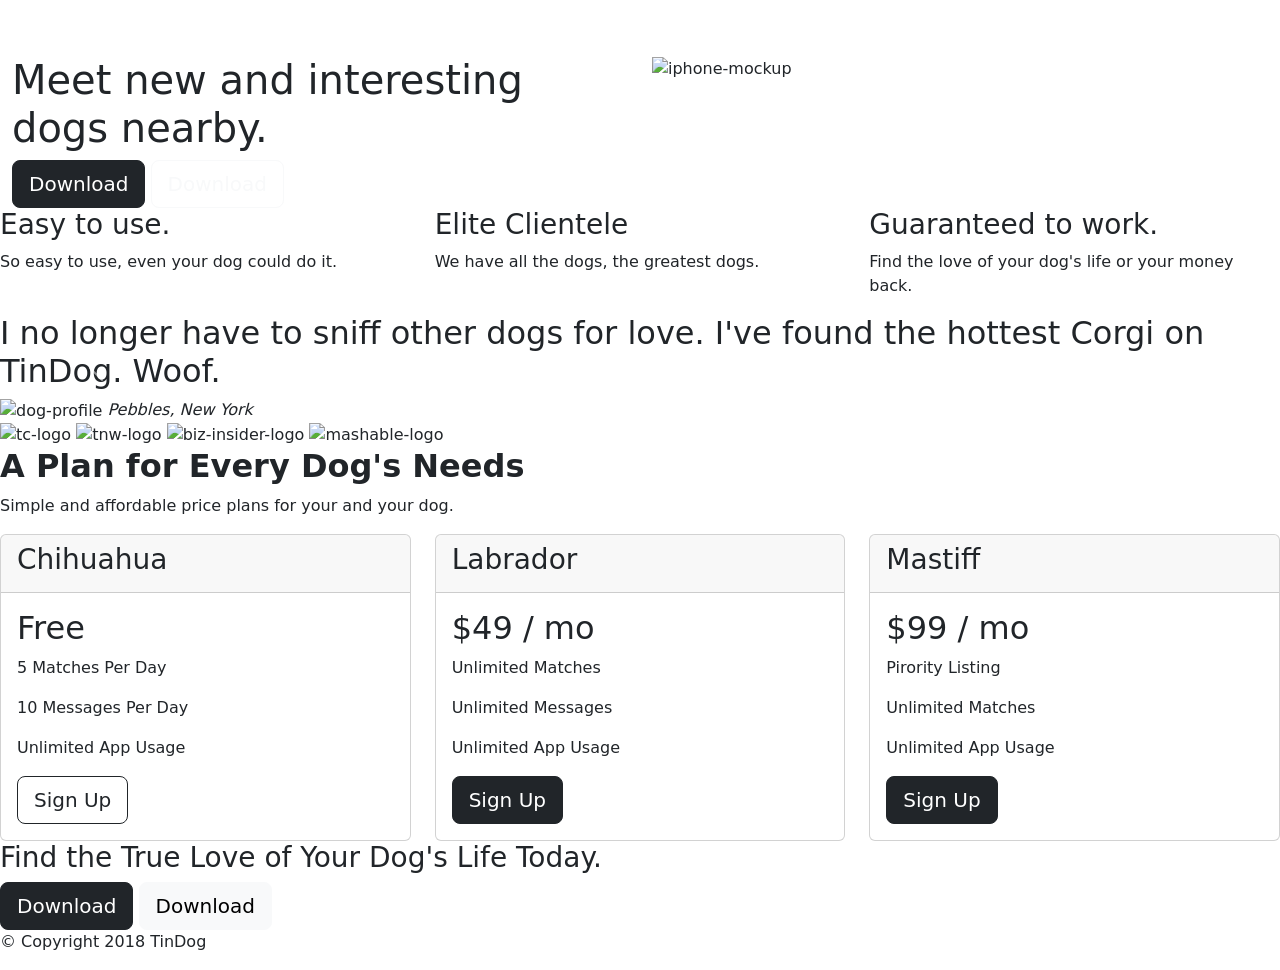
==== index.html @ 2d092d3c "tindog added" ====
<!doctype html>
<html lang="en">
  <head>
    <!-- Required meta tags -->
    <meta charset="utf-8">
    <meta name="viewport" content="width=device-width, initial-scale=1">

    <!-- Bootstrap CSS -->
    <link href="https://cdn.jsdelivr.net/npm/bootstrap@5.0.0-beta2/dist/css/bootstrap.min.css" rel="stylesheet" integrity="sha384-BmbxuPwQa2lc/FVzBcNJ7UAyJxM6wuqIj61tLrc4wSX0szH/Ev+nYRRuWlolflfl" crossorigin="anonymous">
    <!-- Google Fonts -->
    <link rel="preconnect" href="https://fonts.gstatic.com">
    <link href="https://fonts.googleapis.com/css2?family=Montserrat:wght@400;900&family=Ubuntu&display=swap" rel="stylesheet">
    <!-- Styles -->
    <link rel="icon" href="favicon.ico">
    <link rel="stylesheet" type="text/css" href="css/styles.css">
    <!-- Font Awesome -->
    <script src="https://use.fontawesome.com/0a3089d20b.js"></script>

    <title>tindog</title>
  </head>
  <body>

    
    <section id="title">
      <div class="container-fluid">

      <!-- nav -->

        <nav class="navbar navbar-expand-lg  navbar-dark">
            <a class="navbar-brand" href="#">tindog </a>
            <button class="navbar-toggler" type="button" data-bs-toggle="collapse" data-bs-target="#navbarTogglerDemo01" aria-controls="navbarTogglerDemo01" aria-expanded="false" aria-label="Toggle navigation">
              <span class="navbar-toggler-icon"></span>
            </button>

            <div class="collapse navbar-collapse" id="navbarTogglerDemo01">
            
            <ul class="navbar-nav ml-auto" style="margin-left: auto;">
              <li class="nav-item"> <a class="nav-link" href="#footer">Contact</a>
              </li>
              <li class="nav-item "> <a class="nav-link" href="#pricing">Pricing</a>
              </li>
              <li class="nav-item "> <a class="nav-link" href="#cta">download</a>
              </li>
            </ul>
            </div>
        </nav>

    <!-- nav -->

    <!-- Title -->

        <div class="row">
          <div class="col-lg-6">
            <h1 class="headh1">Meet new and interesting dogs nearby.</h1>
            <button type="button" class="btn btn-dark btn-lg download-button"> <i class="fa fa-apple"></i> Download</button>
            <button type="button" class="btn btn-outline-light btn-lg download-button"><i class="fa fa-android"></i> Download</button>
          </div>

          <div class="col-lg-6">
            <img src="images/iphone6.png" alt="iphone-mockup" class="title-image">
          </div>
      </div>
    </section>


  <!-- Features -->

  <section id="features">
 
    <div class="row">
      <div class="feature-box col-lg-4">
        <i class="fa fa-check-circle fa-4x icon"></i>
        <h3>Easy to use.</h3>
        <p>So easy to use, even your dog could do it.</p>
      </div>

      <div class="feature-box col-lg-4">
        <i class="fa fa-bullseye fa-4x icon"></i>
        <h3>Elite Clientele</h3>
        <p>We have all the dogs, the greatest dogs.</p>
      </div>

      <div class="feature-box col-lg-4">
        <i class="fa fa-heart fa-3x icon"></i>
        <h3>Guaranteed to work.</h3>
        <p>Find the love of your dog's life or your money back.</p>
      </div>
    </div>
  </section>


  <!-- Testimonials -->

  <section id="testimonials">
  <div id="testimonial-carousel" class="carousel slide" data-bs-ride="carousel">
  <div class="carousel-inner">
    <div class="carousel-item active">
      <h2>I no longer have to sniff other dogs for love. I've found the hottest Corgi on TinDog. Woof.</h2>
      <img src="images/dog-img.jpg" alt="dog-profile" class="testimonial-image">
      <em>Pebbles, New York</em>
    </div>

    <div class="carousel-item">
      <h2 class="testimonial-text">My dog used to be so lonely, but with TinDog's help, they've found the love of their life. I think.</h2>
      <img class="testimonial-image" src="images/lady-img.jpg" alt="lady-profile">
      <em>Beverly, Illinois</em>
    </div>
  </div>
  <button class="carousel-control-prev" type="button" data-bs-target="#testimonial-carousel"  data-bs-slide="prev">
    <span class="carousel-control-prev-icon" aria-hidden="true"></span>
    <span class="visually-hidden">Previous</span>
  </button>
  <button class="carousel-control-next" type="button" data-bs-target="#testimonial-carousel"  data-bs-slide="next">
    <span class="carousel-control-next-icon" aria-hidden="true"></span>
    <span class="visually-hidden">Next</span>
  </button>
  </div>

  </section>

  <!-- Press -->

  <section id="press">
    <img class="presslogo" src="images/techcrunch.png" alt="tc-logo" >
    <img class="presslogo" src="images/tnw.png" alt="tnw-logo">
    <img class="presslogo" src="images/bizinsider.png" alt="biz-insider-logo">
    <img class="presslogo" src="images/mashable.png" alt="mashable-logo">

  </section>


  <!-- Pricing -->

  <section id="pricing">

    <h2 style="font-weight: 600;">A Plan for Every Dog's Needs</h2>
    <p>Simple and affordable price plans for your and your dog.</p>

    <div class="row">
      <div class="col-lg-4 col-md-6 pricingcol">
        <div class="card">
          <div class="card-header">
            <h3>Chihuahua</h3>
          </div>
          <div class="card-body">
            <h2>Free</h2>
            <p>5 Matches Per Day</p>
            <p>10 Messages Per Day</p>
            <p>Unlimited App Usage</p>
            <button class="btn btn-outline-dark btn-block btn-lg" type="button">Sign Up</button>
            <!-- <button type="button" class="btn btn-block btn-outline-dark">Sign Up</button> -->
          </div>
        </div>
      </div>

  
  

    
      <div class="col-lg-4 col-md-6 pricingcol">
        <div class="card">
          <div class="card-header">
            <h3>Labrador</h3>
          </div>
          <div class="card-body">
            <h2>$49 / mo</h2>
            <p>Unlimited Matches</p>
            <p>Unlimited Messages</p>
            <p>Unlimited App Usage</p>
            <button type="button" class="btn btn-block btn-lg  btn-dark">Sign Up</button>
          </div>
        </div>
      </div>

      <div class="col-lg-4 col-md-12 pricingcol">
        <div class="card">
          <div class="card-header">
            <h3>Mastiff</h3>
          </div>
          <div class="card-body">
            <h2>$99 / mo</h2>
            <p>Pirority Listing</p>
            <p>Unlimited Matches</p>
            <p>Unlimited App Usage</p>
            <button type="button" class="btn btn-lg btn-block btn-dark">Sign Up</button>
          </div>
        </div>
      </div>
  </div>
</div>

  </section>


  <!-- Call to Action -->

  <section id="cta">

    <h3>Find the True Love of Your Dog's Life Today.</h3>
    <button type="button" class="btn btn-lg btn-dark download-button"> <i class="fa fa-apple"></i> Download</button>
    <button type="button" class="btn btn-lg btn-light download-button"> <i class="fa fa-android"></i> Download</button>

  </section>


  <!-- Footer -->

  <footer id="footer">

    <a href="#" class="astyle"><i class="social fa fa-facebook-square"> </i></a>
    <a href="#" class="astyle"><i class="social fa fa-twitter"> </i></a>
    <a href="https://www.instagram.com/manasa___1/?hl=en" class="astyle"><i class="social fa fa-instagram"> </i></a>
    <a href="#" class="astyle"><i class="social fa fa-envelope"> </i></a>

    <p>© Copyright 2018 TinDog</p>

  </footer>

    <script src="https://cdn.jsdelivr.net/npm/bootstrap@5.0.0-beta2/dist/js/bootstrap.bundle.min.js" integrity="sha384-b5kHyXgcpbZJO/tY9Ul7kGkf1S0CWuKcCD38l8YkeH8z8QjE0GmW1gYU5S9FOnJ0" crossorigin="anonymous"></script>

    
    
  </body>
</html>
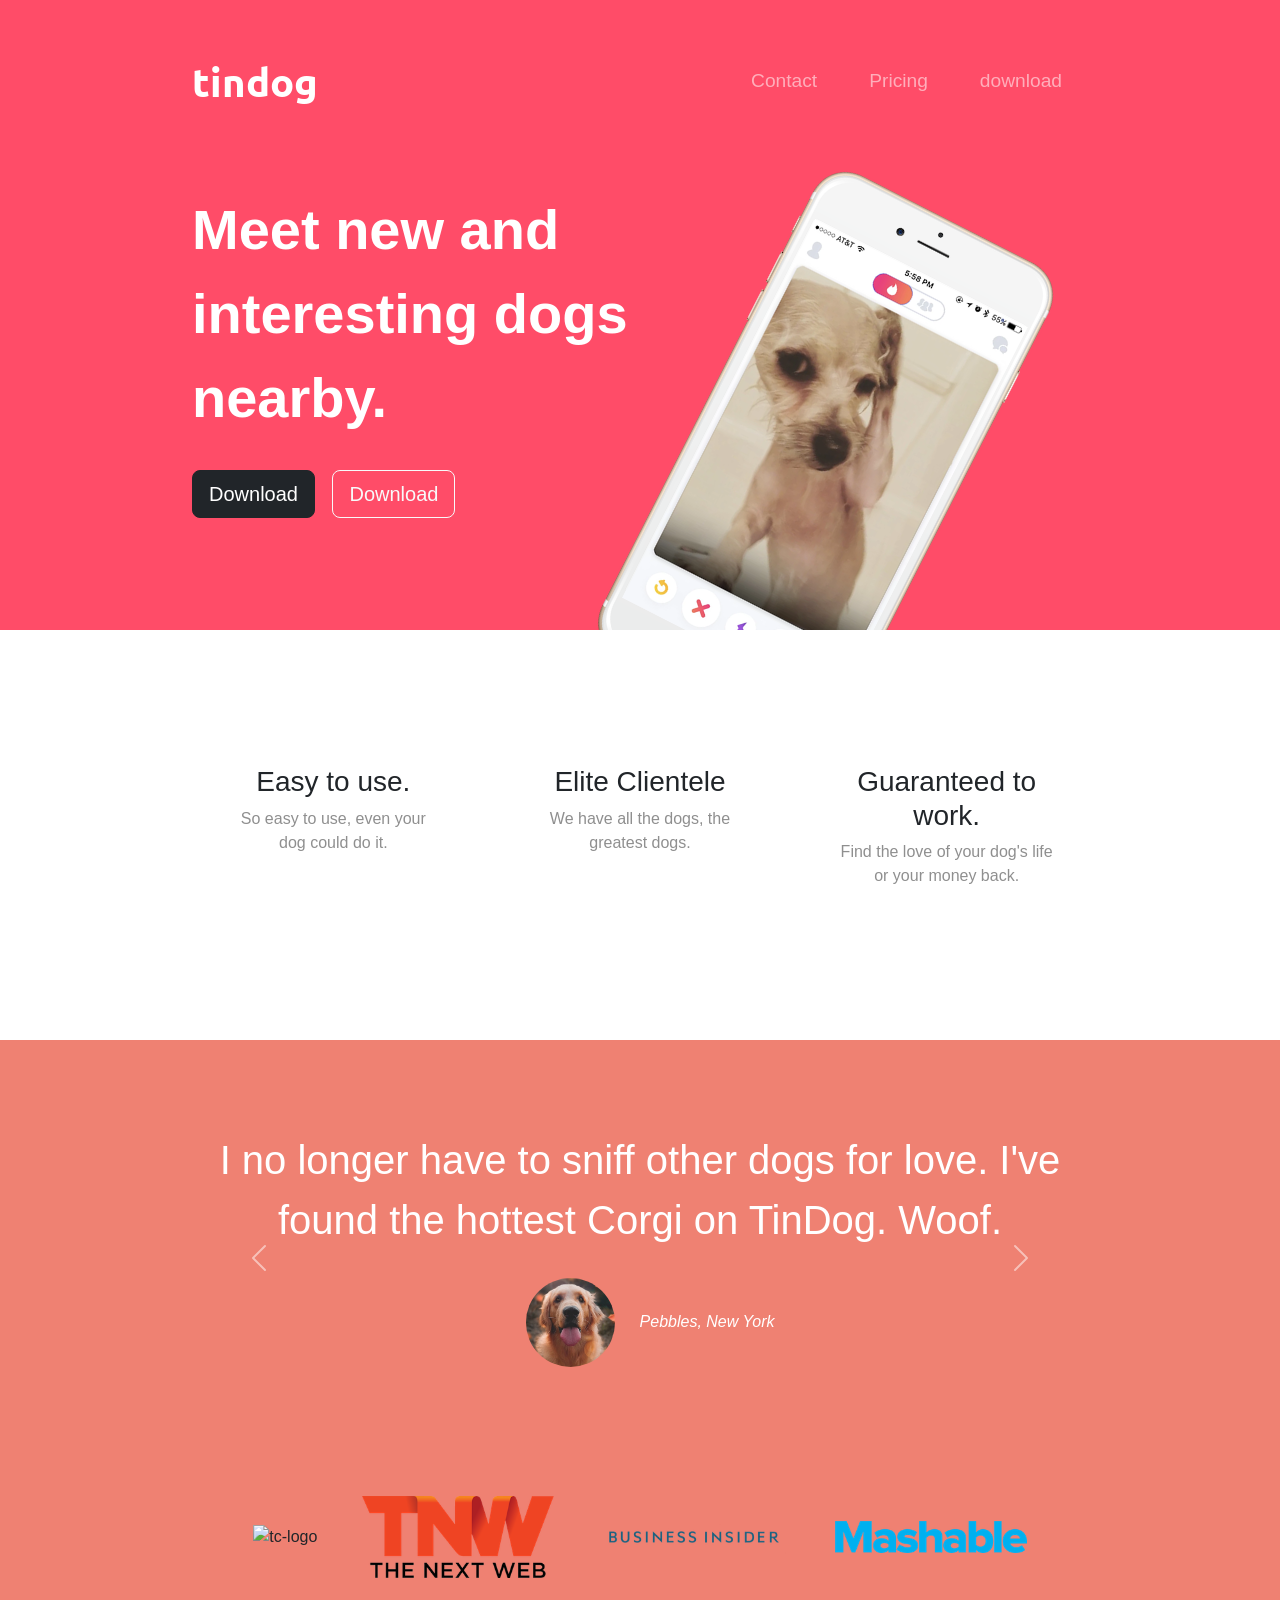
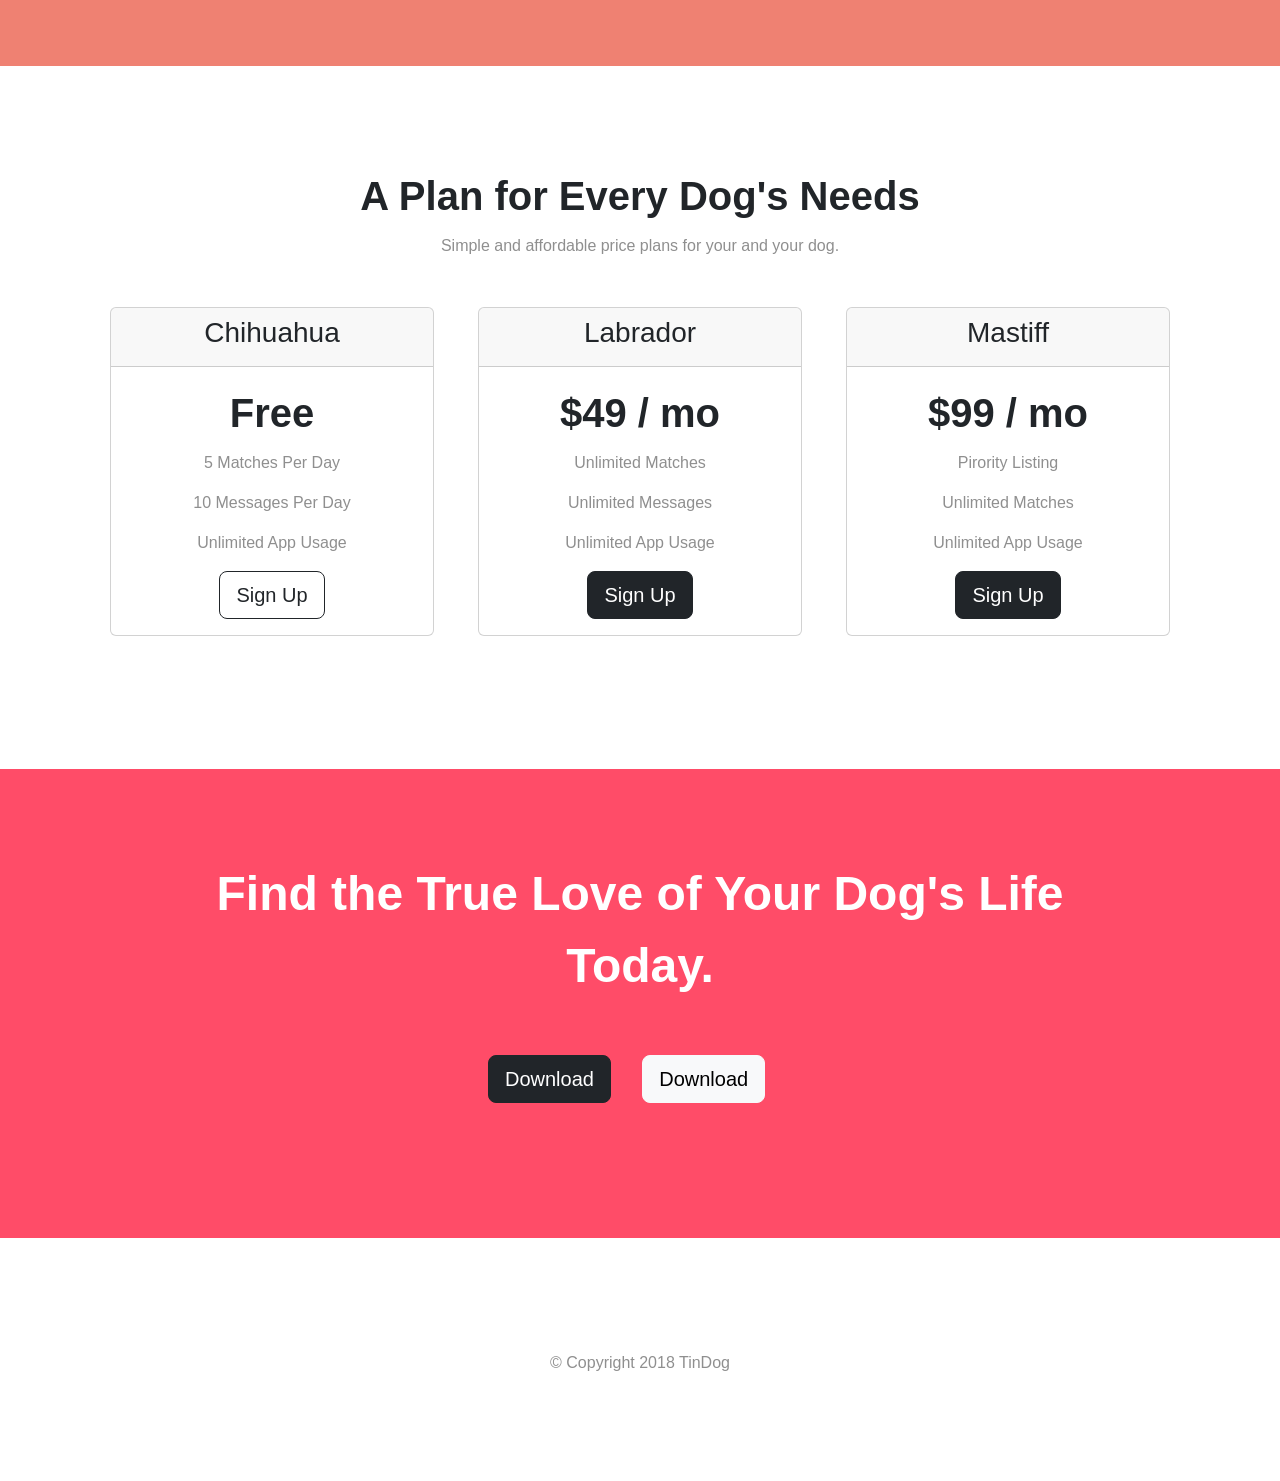
==== commit a6a0466b: "Update index.html" ====
--- a/index.html
+++ b/index.html
@@ -12,7 +12,7 @@
     <link href="https://fonts.googleapis.com/css2?family=Montserrat:wght@400;900&family=Ubuntu&display=swap" rel="stylesheet">
     <!-- Styles -->
     <link rel="icon" href="favicon.ico">
-    <link rel="stylesheet" type="text/css" href="css/styles.css">
+    <link rel="stylesheet" type="text/css" href="styles.css">
     <!-- Font Awesome -->
     <script src="https://use.fontawesome.com/0a3089d20b.js"></script>
 
@@ -57,7 +57,7 @@
           </div>
 
           <div class="col-lg-6">
-            <img src="images/iphone6.png" alt="iphone-mockup" class="title-image">
+            <img src="iphone6.png" alt="iphone-mockup" class="title-image">
           </div>
       </div>
     </section>
@@ -96,13 +96,13 @@
   <div class="carousel-inner">
     <div class="carousel-item active">
       <h2>I no longer have to sniff other dogs for love. I've found the hottest Corgi on TinDog. Woof.</h2>
-      <img src="images/dog-img.jpg" alt="dog-profile" class="testimonial-image">
+      <img src="dog-img.jpg" alt="dog-profile" class="testimonial-image">
       <em>Pebbles, New York</em>
     </div>
 
     <div class="carousel-item">
       <h2 class="testimonial-text">My dog used to be so lonely, but with TinDog's help, they've found the love of their life. I think.</h2>
-      <img class="testimonial-image" src="images/lady-img.jpg" alt="lady-profile">
+      <img class="testimonial-image" src="lady-img.jpg" alt="lady-profile">
       <em>Beverly, Illinois</em>
     </div>
   </div>
@@ -121,10 +121,10 @@
   <!-- Press -->
 
   <section id="press">
-    <img class="presslogo" src="images/techcrunch.png" alt="tc-logo" >
-    <img class="presslogo" src="images/tnw.png" alt="tnw-logo">
-    <img class="presslogo" src="images/bizinsider.png" alt="biz-insider-logo">
-    <img class="presslogo" src="images/mashable.png" alt="mashable-logo">
+    <img class="presslogo" src="techcrunch.png" alt="tc-logo" >
+    <img class="presslogo" src="tnw.png" alt="tnw-logo">
+    <img class="presslogo" src="bizinsider.png" alt="biz-insider-logo">
+    <img class="presslogo" src="mashable.png" alt="mashable-logo">
 
   </section>
 
@@ -221,4 +221,4 @@
     
     
   </body>
-</html>+</html>
--- a/styles.css
+++ b/styles.css
@@ -0,0 +1,172 @@
+body{
+	/*background-color: yellow;	*/
+	font-family: 'Montserrat', sans-serif;
+
+}
+h3{
+	font-family: "Montserrat",sans-serif;
+	font-weight: 500;
+	font-style: bolder;
+}
+p{
+	color: #8f8f8f;
+}
+h2{
+	font-family: "Montserrat-bold",sans-serif;
+	font-size: 2.5rem;
+	line-height: 1.5;
+}
+
+#title{
+	background-color: #ff4c68;
+}
+.container-fluid{
+	padding: 3% 15% 7%;
+}
+.headh1{
+	font-family: 'Montserrat-black', sans-serif;
+	font-size: 3.5rem;
+	line-height: 1.5;
+	color: #fff;
+	/*font-style: bolder;*/
+	font-weight: 900;
+
+}
+
+/*nav bar*/
+
+.navbar{
+	padding-bottom: 4.5rem;
+}
+.navbar-brand{
+	font-family: "ubuntu", sans-serif;
+	font-size: 2.5rem;
+	font-weight: bold;
+
+}
+.nav-item{
+	padding: 0 18px;
+}
+.nav-link{
+	font-size: 1.2rem;
+	font-family: "Montserrat-light", sans-serif;
+}
+
+/*buttons*/
+
+.download-button{
+	margin: 5% 3% 5% 0;
+}
+
+/*title image*/
+
+.title-image{
+	width: 21%;
+	transform: rotate(27deg);
+	position: absolute;
+	right: 25%;
+	/*left: -20%;*/
+	
+}
+
+/*section*/
+
+#features{
+	padding: 7% 15%;
+	background-color: #fff;
+	position: relative;
+	z-index: 1;
+	
+}
+.feature-box{
+	text-align: center;
+	padding: 5%;
+}
+.icon{
+	color: #ef8172;
+	margin-bottom: 1rem;
+}
+.icon:hover{
+	color:#ff4c68;
+}
+
+/* Testimonials */
+
+#testimonials{
+	padding: 7% 15%;
+	text-align: center;
+	background-color: #ef8172;
+	color: #fff;
+}
+.testimonial-image{
+	width: 10%;
+	border-radius: 100%;
+	margin: 20px;
+
+}
+#press{
+	background-color: #ef8172;
+	text-align: center;
+	padding-bottom: 3%;
+}
+.presslogo{
+	width: 15%;
+	margin: 20px 20px 50px;
+}
+
+/*pricing*/
+
+#pricing{
+	padding: 100px;
+	text-align: center;
+}
+.pricingcol{
+	padding: 3% 2%;
+}
+#pricing h2{
+	font-weight: 550;
+}
+
+/*cta section*/
+
+#cta{
+	background-color: #ff4c68;
+	text-align: center;
+	color: #fff;
+	padding: 7% 15%;
+}
+#cta h3{
+	font-family: "Montserrat black",sans-serif;
+	font-size: 3rem;
+	line-height: 1.5;
+	font-weight: 600;
+}
+
+/*footer section*/
+
+#footer{
+	padding: 7% 15%;
+	text-align: center;
+
+}
+
+.social{
+	margin: 20px 10px;
+}
+.astyle{
+	text-decoration: none;
+	color: black;
+}
+
+
+@media (max-width: 1028px){
+	.title-image{
+		position: static;
+		transform: rotate(0);
+		width: 60%;
+		margin-top: 5%;
+	}
+	#title{
+		text-align: center;
+	}
+}
